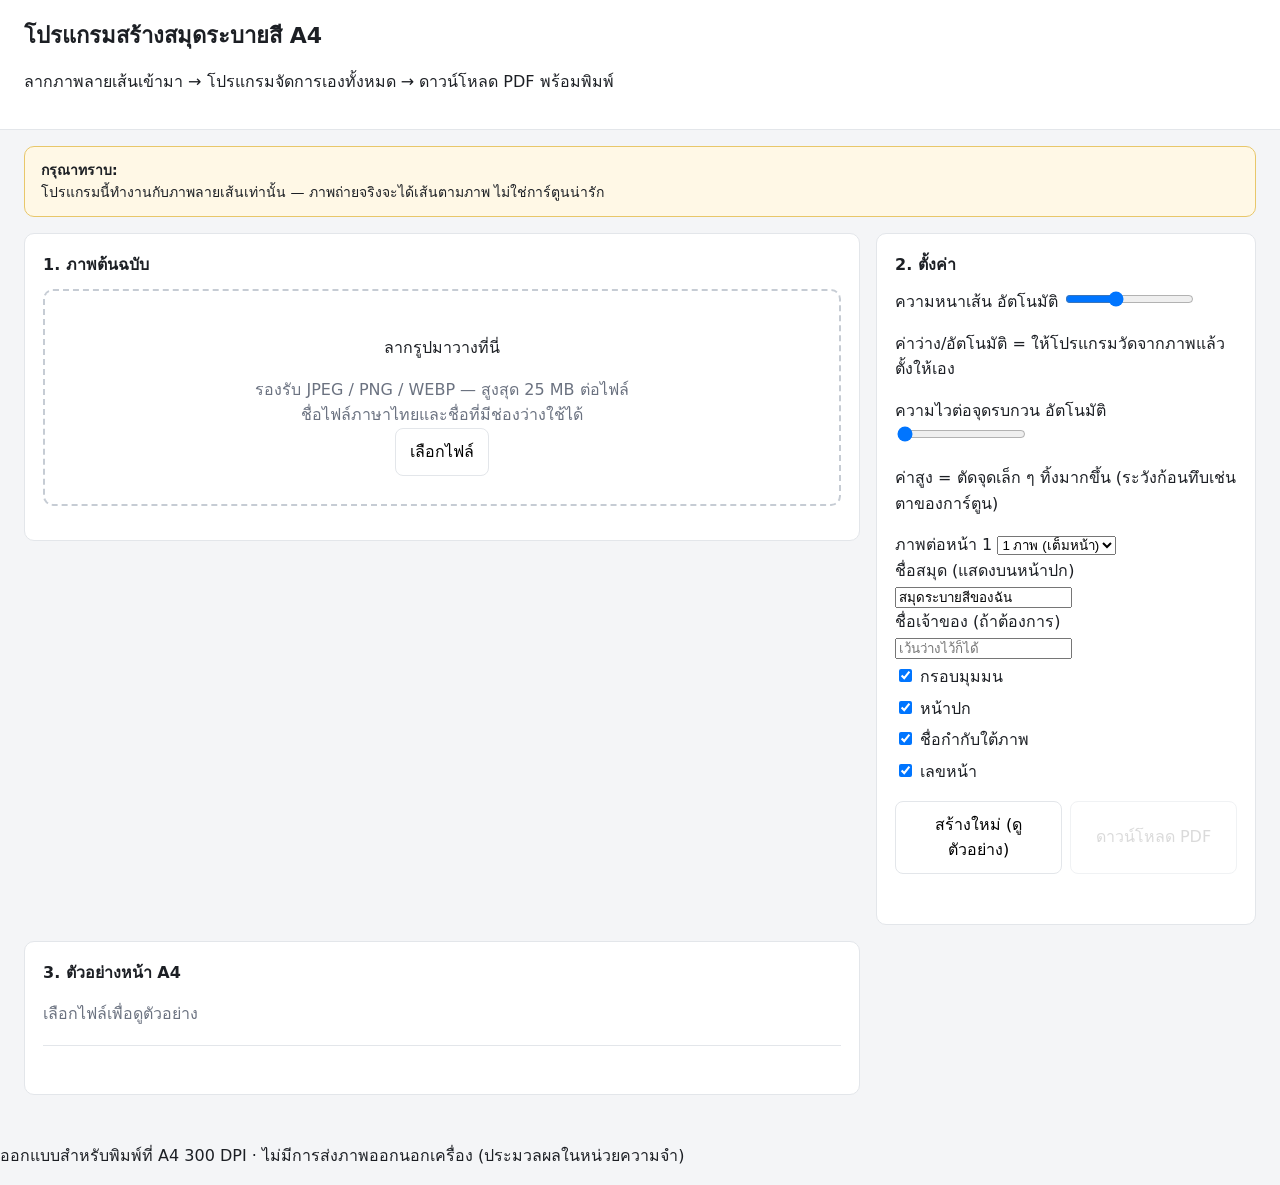
==== coloring-book/static/index.html @ 46a0eb30 "feat: implement coloring book generator application Initialize the coloring book generator project w" ====
<!DOCTYPE html>
<html lang="th">
<head>
<meta charset="utf-8">
<meta name="viewport" content="width=device-width, initial-scale=1">
<title>โปรแกรมสร้างสมุดระบายสี A4</title>
<link rel="stylesheet" href="/static/style.css">
</head>
<body>

<header class="topbar">
  <h1>โปรแกรมสร้างสมุดระบายสี A4</h1>
  <p class="subtitle">ลากภาพลายเส้นเข้ามา → โปรแกรมจัดการเองทั้งหมด → ดาวน์โหลด PDF พร้อมพิมพ์</p>
</header>

<!-- แถบเตือนขอบเขต: ต้องเห็นชัดตั้งแต่แรก ไม่ใช่หลังเห็นผลลัพธ์แล้วค่อยรู้สึกว่าทำงานผิด -->
<div id="scope-warning" class="notice notice-scope" role="alert">
  <strong>กรุณาทราบ:</strong>
  <span id="scope-text">โปรแกรมนี้ทำงานกับภาพลายเส้นเท่านั้น — ภาพถ่ายจริงจะได้เส้นตามภาพ ไม่ใช่การ์ตูนน่ารัก</span>
</div>

<div id="shaping-warning" class="notice notice-error" role="alert" hidden></div>

<main class="layout">

  <!-- ================= ซ้าย: ไฟล์และรายการภาพ ================= -->
  <section class="panel">
    <h2>1. ภาพต้นฉบับ</h2>

    <div id="dropzone" class="dropzone" tabindex="0" role="button"
         aria-label="ลากวางรูปภาพที่นี่ หรือกดเพื่อเลือกไฟล์">
      <p class="dz-title">ลากรูปมาวางที่นี่</p>
      <p class="dz-sub">รองรับ JPEG / PNG / WEBP — สูงสุด 25 MB ต่อไฟล์<br>
        ชื่อไฟล์ภาษาไทยและชื่อที่มีช่องว่างใช้ได้</p>
      <button type="button" id="pick-files" class="btn btn-secondary">เลือกไฟล์</button>
      <input type="file" id="file-input" accept="image/jpeg,image/png,image/webp" multiple hidden>
    </div>

    <p id="file-summary" class="muted" aria-live="polite"></p>

    <ul id="file-list" class="file-list"></ul>
  </section>

  <!-- ================= ขวา: ตั้งค่าและผลลัพธ์ ================= -->
  <section class="panel">
    <h2>2. ตั้งค่า</h2>

    <div class="control">
      <label for="target-line">
        ความหนาเส้น <span class="value" id="target-line-value">อัตโนมัติ</span>
      </label>
      <input type="range" id="target-line" min="1" max="5" step="0.1" value="2.5">
      <p class="hint">ค่าว่าง/อัตโนมัติ = ให้โปรแกรมวัดจากภาพแล้วตั้งให้เอง</p>
    </div>

    <div class="control">
      <label for="despeckle">
        ความไวต่อจุดรบกวน <span class="value" id="despeckle-value">อัตโนมัติ</span>
      </label>
      <input type="range" id="despeckle" min="0" max="1" step="0.05" value="0">
      <p class="hint">ค่าสูง = ตัดจุดเล็ก ๆ ทิ้งมากขึ้น (ระวังก้อนทึบเช่นตาของการ์ตูน)</p>
    </div>

    <div class="control">
      <label for="per-page">ภาพต่อหน้า <span class="value" id="per-page-value">1</span></label>
      <select id="per-page">
        <option value="1" selected>1 ภาพ (เต็มหน้า)</option>
        <option value="2">2 ภาพ (1×2)</option>
        <option value="4">4 ภาพ (2×2)</option>
        <option value="6">6 ภาพ (2×3)</option>
        <option value="9">9 ภาพ (3×3)</option>
        <option value="12">12 ภาพ (3×4)</option>
      </select>
    </div>

    <div class="control">
      <label for="book-title">ชื่อสมุด (แสดงบนหน้าปก)</label>
      <input type="text" id="book-title" value="สมุดระบายสีของฉัน" maxlength="80">
    </div>

    <div class="control">
      <label for="author">ชื่อเจ้าของ (ถ้าต้องการ)</label>
      <input type="text" id="author" value="" maxlength="60" placeholder="เว้นว่างไว้ก็ได้">
    </div>

    <div class="toggles">
      <label class="toggle">
        <input type="checkbox" id="opt-frame" checked> กรอบมุมมน
      </label>
      <label class="toggle">
        <input type="checkbox" id="opt-cover" checked> หน้าปก
      </label>
      <label class="toggle">
        <input type="checkbox" id="opt-captions" checked> ชื่อกำกับใต้ภาพ
      </label>
      <label class="toggle">
        <input type="checkbox" id="opt-page-numbers" checked> เลขหน้า
      </label>
    </div>

    <div class="actions">
      <button type="button" id="regen" class="btn btn-secondary">สร้างใหม่ (ดูตัวอย่าง)</button>
      <button type="button" id="download" class="btn btn-primary" disabled>ดาวน์โหลด PDF</button>
    </div>

    <p id="status" class="status" role="status" aria-live="polite"></p>
  </section>

  <!-- ================= ตัวอย่าง ================= -->
  <section class="panel panel-wide">
    <h2>3. ตัวอย่างหน้า A4</h2>
    <p class="muted" id="preview-note">เลือกไฟล์เพื่อดูตัวอย่าง</p>
    <div class="preview-wrap">
      <img id="preview" alt="ตัวอย่างหน้า A4 ที่จะพิมพ์" hidden>
    </div>
    <p class="muted" id="auto-info"></p>
  </section>

</main>

<footer>
  <p>ออกแบบสำหรับพิมพ์ที่ A4 300 DPI · ไม่มีการส่งภาพออกนอกเครื่อง (ประมวลผลในหน่วยความจำ)</p>
</footer>

<script src="/static/app.js"></script>
</body>
</html>
---- static/style.css ----
:root {
  --bg: #f4f5f7;
  --panel: #ffffff;
  --ink: #1c1f24;
  --muted: #6b7280;
  --line: #e3e6ea;
  --accent: #2f6f4e;
  --accent-ink: #ffffff;
  --warn-bg: #fff8e6;
  --warn-line: #e8c76a;
  --radius: 10px;
}

* { box-sizing: border-box; }

body {
  margin: 0;
  background: var(--bg);
  color: var(--ink);
  font-family: "Sarabun", "Noto Sans Thai", system-ui, -apple-system, "Segoe UI", sans-serif;
  line-height: 1.6;
}

.topbar {
  background: var(--panel);
  border-bottom: 1px solid var(--line);
  padding: 18px 24px;
}

.topbar h1 { margin: 0; font-size: 22px; }
.topbar .sub { margin: 2px 0 0; color: var(--muted); font-size: 14px; }

.notice {
  margin: 16px 24px 0;
  padding: 12px 16px;
  background: var(--warn-bg);
  border: 1px solid var(--warn-line);
  border-radius: var(--radius);
  font-size: 14px;
}

.notice strong { display: block; }

.layout {
  display: grid;
  grid-template-columns: 1fr 380px;
  gap: 16px;
  padding: 16px 24px 32px;
  align-items: start;
}

@media (max-width: 900px) {
  .layout { grid-template-columns: 1fr; }
}

.panel {
  background: var(--panel);
  border: 1px solid var(--line);
  border-radius: var(--radius);
  padding: 18px;
}

.panel h2 { margin: 0 0 12px; font-size: 16px; }

.dropzone {
  border: 2px dashed #c6ccd4;
  border-radius: var(--radius);
  padding: 28px 16px;
  text-align: center;
  cursor: pointer;
  transition: border-color .15s, background .15s;
}

.dropzone:hover, .dropzone:focus-visible { border-color: var(--accent); }
.dropzone.dragging { border-color: var(--accent); background: #eef6f1; }

.dz-main { margin: 0; font-size: 17px; font-weight: 600; }
.dz-sub { margin: 4px 0 0; color: var(--muted); }
.dz-hint { margin: 10px 0 0; font-size: 12px; color: var(--muted); }

.linklike {
  background: none;
  border: none;
  color: var(--accent);
  text-decoration: underline;
  cursor: pointer;
  font: inherit;
  padding: 0;
}

.list-head {
  display: flex;
  align-items: center;
  justify-content: space-between;
  margin: 20px 0 8px;
}

.list-head h2 { margin: 0; }

.pill {
  display: inline-block;
  min-width: 22px;
  padding: 1px 8px;
  border-radius: 999px;
  background: var(--accent);
  color: var(--accent-ink);
  font-size: 12px;
  text-align: center;
}

.items { list-style: none; margin: 0; padding: 0; }

.item {
  display: grid;
  grid-template-columns: 64px 1fr auto;
  gap: 12px;
  align-items: center;
  padding: 10px;
  border: 1px solid var(--line);
  border-radius: 8px;
  margin-bottom: 8px;
}

.item.selected { border-color: var(--accent); background: #f3f9f5; }

.thumb {
  width: 64px;
  height: 84px;
  object-fit: contain;
  background: #fff;
  border: 1px solid var(--line);
  border-radius: 4px;
}

.item-body { min-width: 0; }

.item-name {
  display: block;
  font-size: 12px;
  color: var(--muted);
  overflow: hidden;
  text-overflow: ellipsis;
  white-space: nowrap;
}

.item input[type="text"] {
  width: 100%;
  padding: 6px 8px;
  border: 1px solid var(--line);
  border-radius: 6px;
  font: inherit;
  font-size: 14px;
}

.tag {
  display: inline-block;
  margin-top: 4px;
  padding: 1px 8px;
  border-radius: 999px;
  font-size: 11px;
  background: #e7f2ec;
  color: #2f6f4e;
}

.tag.warn { background: var(--warn-bg); color: #8a6d1a; }

.empty { color: var(--muted); font-size: 14px; }

.field { display: block; margin-bottom: 14px; }
.field-label { display: block; font-size: 14px; margin-bottom: 4px; }
.muted { color: var(--muted); font-weight: 400; }

.field input[type="text"], .field select {
  width: 100%;
  padding: 8px 10px;
  border: 1px solid var(--line);
  border-radius: 6px;
  font: inherit;
}

.field input[type="range"] { width: 100%; }

output {
  float: right;
  font-variant-numeric: tabular-nums;
  color: var(--muted);
  font-size: 13px;
}

.scale {
  display: flex;
  justify-content: space-between;
  font-size: 11px;
  color: var(--muted);
}

.toggles { display: grid; gap: 6px; margin: 4px 0 16px; }
.check { display: flex; align-items: center; gap: 8px; font-size: 14px; }

.actions { display: flex; gap: 8px; }

button {
  flex: 1;
  padding: 10px 14px;
  border: 1px solid var(--line);
  border-radius: 8px;
  background: #fff;
  font: inherit;
  cursor: pointer;
}

button:disabled { opacity: .5; cursor: not-allowed; }

button.primary {
  background: var(--accent);
  border-color: var(--accent);
  color: var(--accent-ink);
  font-weight: 600;
}

button.ghost { flex: none; padding: 4px 10px; font-size: 13px; color: var(--muted); }

.status { min-height: 20px; margin: 12px 0 0; font-size: 14px; color: var(--muted); }
.status.error { color: #b3261e; }
.status.busy::after { content: "…"; }

.preview-wrap { margin-top: 18px; border-top: 1px solid var(--line); padding-top: 14px; }
.preview-wrap h3 { margin: 0 0 8px; font-size: 14px; }
#previewImg { width: 100%; border: 1px solid var(--line); border-radius: 6px; background: #fff; }

.foot {
  padding: 0 24px 28px;
  color: var(--muted);
  font-size: 12px;
}
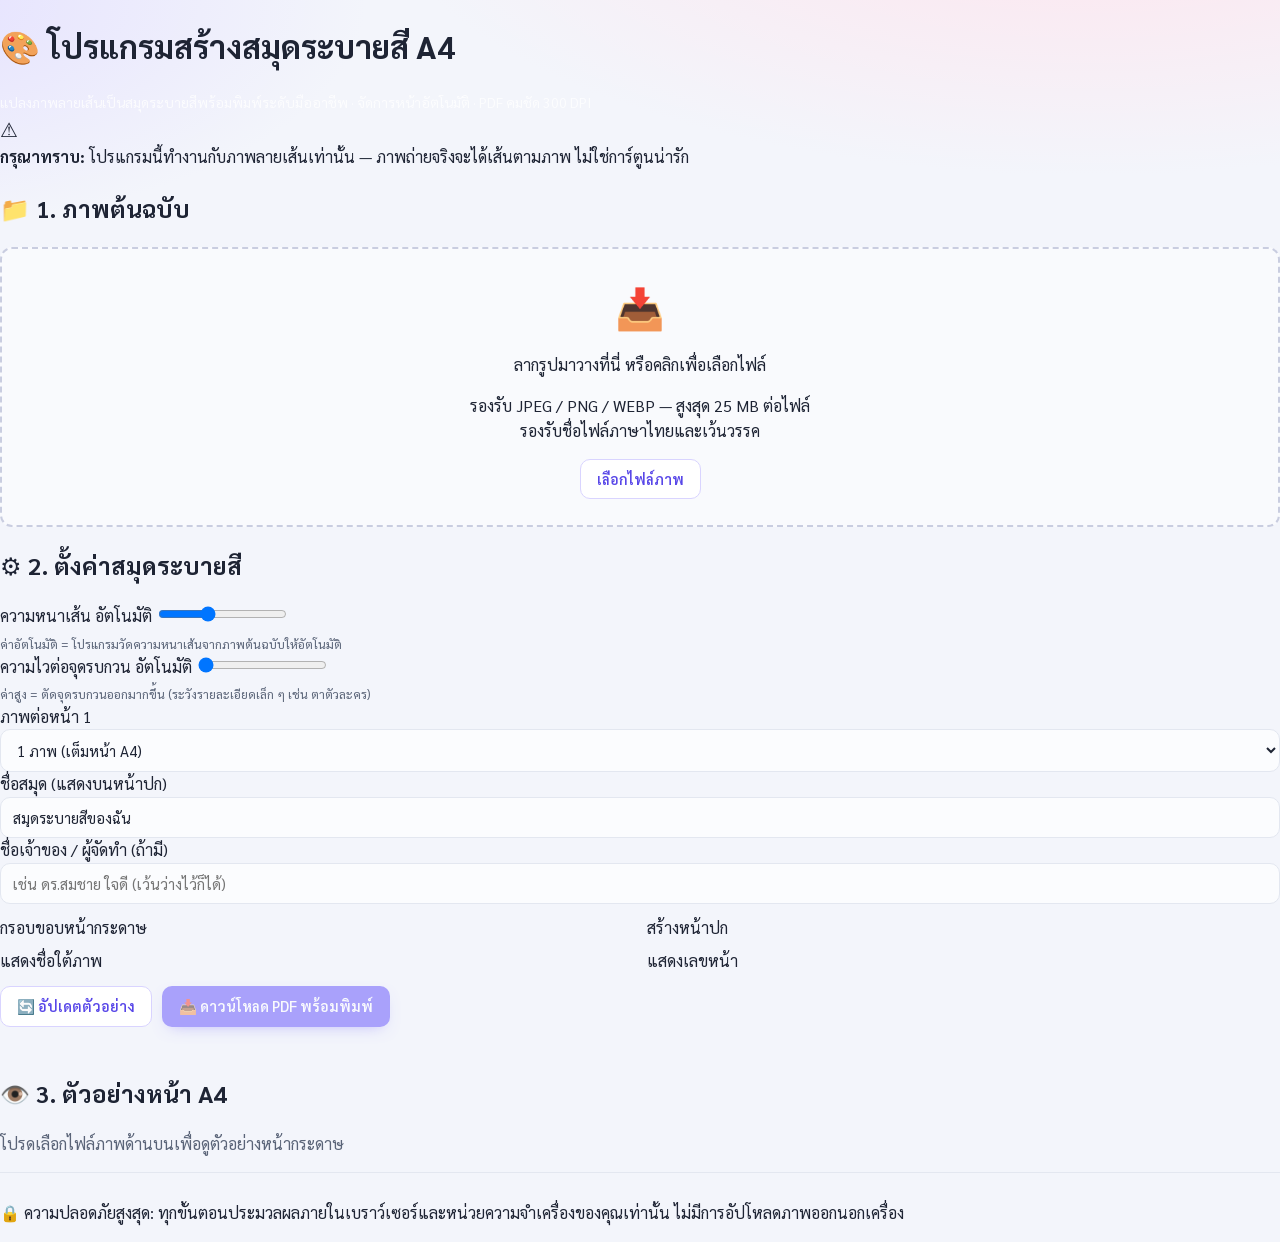
==== commit 8b91ecf5: "PUSH" ====
--- a/coloring-book/static/index.html
+++ b/coloring-book/static/index.html
@@ -3,20 +3,26 @@
 <head>
 <meta charset="utf-8">
 <meta name="viewport" content="width=device-width, initial-scale=1">
-<title>โปรแกรมสร้างสมุดระบายสี A4</title>
+<title>โปรแกรมสร้างสมุดระบายสี A4 Pro Max</title>
+<link rel="preconnect" href="https://fonts.googleapis.com">
+<link rel="preconnect" href="https://fonts.gstatic.com" crossorigin>
+<link href="https://fonts.googleapis.com/css2?family=Kanit:wght@300;400;500;600;700&family=Sarabun:wght@300;400;500;600;700&display=swap" rel="stylesheet">
 <link rel="stylesheet" href="/static/style.css">
 </head>
 <body>
 
 <header class="topbar">
-  <h1>โปรแกรมสร้างสมุดระบายสี A4</h1>
-  <p class="subtitle">ลากภาพลายเส้นเข้ามา → โปรแกรมจัดการเองทั้งหมด → ดาวน์โหลด PDF พร้อมพิมพ์</p>
+  <h1>🎨 โปรแกรมสร้างสมุดระบายสี A4</h1>
+  <p class="subtitle">แปลงภาพลายเส้นเป็นสมุดระบายสีพร้อมพิมพ์ระดับมืออาชีพ · จัดการหน้าอัตโนมัติ · PDF คมชัด 300 DPI</p>
 </header>
 
-<!-- แถบเตือนขอบเขต: ต้องเห็นชัดตั้งแต่แรก ไม่ใช่หลังเห็นผลลัพธ์แล้วค่อยรู้สึกว่าทำงานผิด -->
+<!-- แถบเตือนขอบเขต -->
 <div id="scope-warning" class="notice notice-scope" role="alert">
-  <strong>กรุณาทราบ:</strong>
-  <span id="scope-text">โปรแกรมนี้ทำงานกับภาพลายเส้นเท่านั้น — ภาพถ่ายจริงจะได้เส้นตามภาพ ไม่ใช่การ์ตูนน่ารัก</span>
+  <span style="font-size: 1.25rem;">⚠️</span>
+  <div>
+    <strong>กรุณาทราบ:</strong>
+    <span id="scope-text">โปรแกรมนี้ทำงานกับภาพลายเส้นเท่านั้น — ภาพถ่ายจริงจะได้เส้นตามภาพ ไม่ใช่การ์ตูนน่ารัก</span>
+  </div>
 </div>
 
 <div id="shaping-warning" class="notice notice-error" role="alert" hidden></div>
@@ -25,14 +31,14 @@
 
   <!-- ================= ซ้าย: ไฟล์และรายการภาพ ================= -->
   <section class="panel">
-    <h2>1. ภาพต้นฉบับ</h2>
+    <h2>📁 1. ภาพต้นฉบับ</h2>
 
     <div id="dropzone" class="dropzone" tabindex="0" role="button"
          aria-label="ลากวางรูปภาพที่นี่ หรือกดเพื่อเลือกไฟล์">
-      <p class="dz-title">ลากรูปมาวางที่นี่</p>
-      <p class="dz-sub">รองรับ JPEG / PNG / WEBP — สูงสุด 25 MB ต่อไฟล์<br>
-        ชื่อไฟล์ภาษาไทยและชื่อที่มีช่องว่างใช้ได้</p>
-      <button type="button" id="pick-files" class="btn btn-secondary">เลือกไฟล์</button>
+      <div style="font-size: 2.5rem; margin-bottom: 0.5rem;">📥</div>
+      <p class="dz-title">ลากรูปมาวางที่นี่ หรือคลิกเพื่อเลือกไฟล์</p>
+      <p class="dz-sub">รองรับ JPEG / PNG / WEBP — สูงสุด 25 MB ต่อไฟล์<br>รองรับชื่อไฟล์ภาษาไทยและเว้นวรรค</p>
+      <button type="button" id="pick-files" class="btn btn-secondary">เลือกไฟล์ภาพ</button>
       <input type="file" id="file-input" accept="image/jpeg,image/png,image/webp" multiple hidden>
     </div>
 
@@ -43,14 +49,14 @@
 
   <!-- ================= ขวา: ตั้งค่าและผลลัพธ์ ================= -->
   <section class="panel">
-    <h2>2. ตั้งค่า</h2>
+    <h2>⚙️ 2. ตั้งค่าสมุดระบายสี</h2>
 
     <div class="control">
       <label for="target-line">
         ความหนาเส้น <span class="value" id="target-line-value">อัตโนมัติ</span>
       </label>
       <input type="range" id="target-line" min="1" max="5" step="0.1" value="2.5">
-      <p class="hint">ค่าว่าง/อัตโนมัติ = ให้โปรแกรมวัดจากภาพแล้วตั้งให้เอง</p>
+      <p class="hint">ค่าอัตโนมัติ = โปรแกรมวัดความหนาเส้นจากภาพต้นฉบับให้อัตโนมัติ</p>
     </div>
 
     <div class="control">
@@ -58,18 +64,18 @@
         ความไวต่อจุดรบกวน <span class="value" id="despeckle-value">อัตโนมัติ</span>
       </label>
       <input type="range" id="despeckle" min="0" max="1" step="0.05" value="0">
-      <p class="hint">ค่าสูง = ตัดจุดเล็ก ๆ ทิ้งมากขึ้น (ระวังก้อนทึบเช่นตาของการ์ตูน)</p>
+      <p class="hint">ค่าสูง = ตัดจุดรบกวนออกมากขึ้น (ระวังรายละเอียดเล็ก ๆ เช่น ตาตัวละคร)</p>
     </div>
 
     <div class="control">
       <label for="per-page">ภาพต่อหน้า <span class="value" id="per-page-value">1</span></label>
       <select id="per-page">
-        <option value="1" selected>1 ภาพ (เต็มหน้า)</option>
-        <option value="2">2 ภาพ (1×2)</option>
-        <option value="4">4 ภาพ (2×2)</option>
-        <option value="6">6 ภาพ (2×3)</option>
-        <option value="9">9 ภาพ (3×3)</option>
-        <option value="12">12 ภาพ (3×4)</option>
+        <option value="1" selected>1 ภาพ (เต็มหน้า A4)</option>
+        <option value="2">2 ภาพ (จัดหน้า 1×2)</option>
+        <option value="4">4 ภาพ (จัดหน้า 2×2)</option>
+        <option value="6">6 ภาพ (จัดหน้า 2×3)</option>
+        <option value="9">9 ภาพ (จัดหน้า 3×3)</option>
+        <option value="12">12 ภาพ (จัดหน้า 3×4)</option>
       </select>
     </div>
 
@@ -79,28 +85,28 @@
     </div>
 
     <div class="control">
-      <label for="author">ชื่อเจ้าของ (ถ้าต้องการ)</label>
-      <input type="text" id="author" value="" maxlength="60" placeholder="เว้นว่างไว้ก็ได้">
+      <label for="author">ชื่อเจ้าของ / ผู้จัดทำ (ถ้ามี)</label>
+      <input type="text" id="author" value="" maxlength="60" placeholder="เช่น ดร.สมชาย ใจดี (เว้นว่างไว้ก็ได้)">
     </div>
 
     <div class="toggles">
       <label class="toggle">
-        <input type="checkbox" id="opt-frame" checked> กรอบมุมมน
+        <input type="checkbox" id="opt-frame" checked> กรอบขอบหน้ากระดาษ
       </label>
       <label class="toggle">
-        <input type="checkbox" id="opt-cover" checked> หน้าปก
+        <input type="checkbox" id="opt-cover" checked> สร้างหน้าปก
       </label>
       <label class="toggle">
-        <input type="checkbox" id="opt-captions" checked> ชื่อกำกับใต้ภาพ
+        <input type="checkbox" id="opt-captions" checked> แสดงชื่อใต้ภาพ
       </label>
       <label class="toggle">
-        <input type="checkbox" id="opt-page-numbers" checked> เลขหน้า
+        <input type="checkbox" id="opt-page-numbers" checked> แสดงเลขหน้า
       </label>
     </div>
 
     <div class="actions">
-      <button type="button" id="regen" class="btn btn-secondary">สร้างใหม่ (ดูตัวอย่าง)</button>
-      <button type="button" id="download" class="btn btn-primary" disabled>ดาวน์โหลด PDF</button>
+      <button type="button" id="regen" class="btn btn-secondary">🔄 อัปเดตตัวอย่าง</button>
+      <button type="button" id="download" class="btn btn-primary" disabled>📥 ดาวน์โหลด PDF พร้อมพิมพ์</button>
     </div>
 
     <p id="status" class="status" role="status" aria-live="polite"></p>
@@ -108,18 +114,18 @@
 
   <!-- ================= ตัวอย่าง ================= -->
   <section class="panel panel-wide">
-    <h2>3. ตัวอย่างหน้า A4</h2>
-    <p class="muted" id="preview-note">เลือกไฟล์เพื่อดูตัวอย่าง</p>
+    <h2>👁️ 3. ตัวอย่างหน้า A4</h2>
+    <p class="muted" id="preview-note">โปรดเลือกไฟล์ภาพด้านบนเพื่อดูตัวอย่างหน้ากระดาษ</p>
     <div class="preview-wrap">
       <img id="preview" alt="ตัวอย่างหน้า A4 ที่จะพิมพ์" hidden>
     </div>
-    <p class="muted" id="auto-info"></p>
+    <p class="muted" id="auto-info" style="font-weight: 500; color: var(--primary); text-align: center; margin-top: 1rem;"></p>
   </section>
 
 </main>
 
 <footer>
-  <p>ออกแบบสำหรับพิมพ์ที่ A4 300 DPI · ไม่มีการส่งภาพออกนอกเครื่อง (ประมวลผลในหน่วยความจำ)</p>
+  <p>🔒 ความปลอดภัยสูงสุด: ทุกขั้นตอนประมวลผลภายในเบราว์เซอร์และหน่วยความจำเครื่องของคุณเท่านั้น ไม่มีการอัปโหลดภาพออกนอกเครื่อง</p>
 </footer>
 
 <script src="/static/app.js"></script>
--- a/static/style.css
+++ b/static/style.css
@@ -1,235 +1,537 @@
+/* สตูดิโอสมุดระบายสี A4 — ธีม v3 */
 :root {
-  --bg: #f4f5f7;
-  --panel: #ffffff;
-  --ink: #1c1f24;
-  --muted: #6b7280;
-  --line: #e3e6ea;
-  --accent: #2f6f4e;
-  --accent-ink: #ffffff;
-  --warn-bg: #fff8e6;
-  --warn-line: #e8c76a;
-  --radius: 10px;
+  --bg: #f3f5fb;
+  --card: #ffffff;
+  --ink: #1e2434;
+  --ink-soft: #5a6478;
+  --line: #e3e7f0;
+  --brand: #6d5efc;
+  --brand-dark: #5847e8;
+  --brand-soft: #efecff;
+  --accent: #ff7d9c;
+  --ok: #10b981;
+  --ok-soft: #d1fae5;
+  --warn: #b45309;
+  --err: #dc2626;
+  --radius: 14px;
+  --shadow: 0 1px 2px rgba(30, 36, 52, 0.05), 0 8px 24px -12px rgba(30, 36, 52, 0.18);
+  font-size: 16px;
 }
 
 * { box-sizing: border-box; }
-
+html, body { margin: 0; padding: 0; }
 body {
-  margin: 0;
-  background: var(--bg);
+  font-family: "Sarabun", "Segoe UI", system-ui, sans-serif;
+  background:
+    radial-gradient(1200px 500px at 85% -10%, #ffe3ec 0%, transparent 60%),
+    radial-gradient(900px 420px at -10% 0%, #e4e0ff 0%, transparent 55%),
+    var(--bg);
   color: var(--ink);
-  font-family: "Sarabun", "Noto Sans Thai", system-ui, -apple-system, "Segoe UI", sans-serif;
-  line-height: 1.6;
-}
-
-.topbar {
-  background: var(--panel);
-  border-bottom: 1px solid var(--line);
-  padding: 18px 24px;
-}
-
-.topbar h1 { margin: 0; font-size: 22px; }
-.topbar .sub { margin: 2px 0 0; color: var(--muted); font-size: 14px; }
-
-.notice {
-  margin: 16px 24px 0;
-  padding: 12px 16px;
-  background: var(--warn-bg);
-  border: 1px solid var(--warn-line);
-  border-radius: var(--radius);
-  font-size: 14px;
-}
-
-.notice strong { display: block; }
-
-.layout {
-  display: grid;
-  grid-template-columns: 1fr 380px;
-  gap: 16px;
-  padding: 16px 24px 32px;
-  align-items: start;
-}
-
-@media (max-width: 900px) {
-  .layout { grid-template-columns: 1fr; }
-}
-
-.panel {
-  background: var(--panel);
-  border: 1px solid var(--line);
-  border-radius: var(--radius);
-  padding: 18px;
-}
-
-.panel h2 { margin: 0 0 12px; font-size: 16px; }
-
-.dropzone {
-  border: 2px dashed #c6ccd4;
-  border-radius: var(--radius);
-  padding: 28px 16px;
-  text-align: center;
-  cursor: pointer;
-  transition: border-color .15s, background .15s;
-}
-
-.dropzone:hover, .dropzone:focus-visible { border-color: var(--accent); }
-.dropzone.dragging { border-color: var(--accent); background: #eef6f1; }
-
-.dz-main { margin: 0; font-size: 17px; font-weight: 600; }
-.dz-sub { margin: 4px 0 0; color: var(--muted); }
-.dz-hint { margin: 10px 0 0; font-size: 12px; color: var(--muted); }
-
-.linklike {
-  background: none;
-  border: none;
-  color: var(--accent);
-  text-decoration: underline;
-  cursor: pointer;
-  font: inherit;
-  padding: 0;
-}
-
-.list-head {
+  line-height: 1.55;
+  min-height: 100vh;
+}
+.app { max-width: 1280px; margin: 0 auto; padding: 20px clamp(12px, 3vw, 28px) 48px; }
+
+/* ---------- ส่วนหัว ---------- */
+.header {
+  background: linear-gradient(120deg, var(--brand) 0%, #8d6bff 55%, var(--accent) 130%);
+  border-radius: 20px;
+  padding: 2px;
+  margin-bottom: 18px;
+  box-shadow: var(--shadow);
+}
+.header-inner {
+  background: linear-gradient(120deg, #2b2350 0%, #3b2d63 60%, #4a2b52 100%);
+  border-radius: 18px;
+  padding: 20px 24px;
   display: flex;
   align-items: center;
   justify-content: space-between;
-  margin: 20px 0 8px;
-}
-
-.list-head h2 { margin: 0; }
-
-.pill {
-  display: inline-block;
-  min-width: 22px;
-  padding: 1px 8px;
+  gap: 16px;
+  flex-wrap: wrap;
+}
+.brand { display: flex; align-items: center; gap: 14px; color: #fff; }
+.logo {
+  font-size: 34px;
+  background: rgba(255, 255, 255, 0.14);
+  border-radius: 14px;
+  width: 58px; height: 58px;
+  display: grid; place-items: center;
+}
+.brand h1 { margin: 0; font-size: 24px; letter-spacing: 0.2px; }
+.subtitle { margin: 2px 0 0; font-size: 14px; color: rgba(255, 255, 255, 0.75); }
+.header-badge .badge {
+  background: rgba(255, 255, 255, 0.16);
+  border: 1px solid rgba(255, 255, 255, 0.28);
+  color: #fff;
   border-radius: 999px;
-  background: var(--accent);
-  color: var(--accent-ink);
+  padding: 6px 14px;
+  font-weight: 600;
+  font-size: 13px;
+}
+
+/* ---------- การแจ้งเตือน ---------- */
+.alert {
+  display: flex; gap: 10px; align-items: flex-start;
+  border-radius: 12px;
+  padding: 12px 16px;
+  margin-bottom: 14px;
+  font-size: 14.5px;
+}
+.alert-icon { font-size: 18px; line-height: 1.4; }
+.alert-error { background: #fdecec; border: 1px solid #f5b5b5; color: #8f1f1f; }
+.alert-info { background: #e8f0fe; border: 1px solid #c3d7f8; color: #274b8f; }
+.alert div { display: flex; flex-wrap: wrap; gap: 6px; align-items: baseline; }
+.alert div span:not(.alert-icon) { flex-basis: 100%; }
+
+/* ---------- โครงหลัก ---------- */
+.main .grid {
+  display: grid;
+  grid-template-columns: minmax(0, 1.55fr) minmax(320px, 1fr);
+  gap: 18px;
+  align-items: start;
+}
+.column { display: flex; flex-direction: column; gap: 18px; min-width: 0; }
+@media (max-width: 980px) {
+  .main .grid { grid-template-columns: 1fr; }
+}
+
+/* ---------- การ์ด ---------- */
+.card {
+  background: var(--card);
+  border: 1px solid var(--line);
+  border-radius: var(--radius);
+  box-shadow: var(--shadow);
+  padding: 18px;
+}
+.card-header {
+  display: flex; align-items: baseline; justify-content: space-between;
+  gap: 10px; margin-bottom: 12px;
+}
+.card-header h2 { margin: 0; font-size: 17px; }
+.card-hint { color: var(--ink-soft); font-size: 13px; }
+
+/* ---------- แท็บแหล่งภาพ ---------- */
+.tabs {
+  display: grid;
+  grid-template-columns: repeat(3, 1fr);
+  gap: 8px;
+  background: #f0f2f8;
+  border: 1px solid var(--line);
+  border-radius: 12px;
+  padding: 5px;
+  margin-bottom: 16px;
+}
+.tab {
+  appearance: none;
+  border: 1px solid transparent;
+  background: transparent;
+  border-radius: 9px;
+  padding: 9px 8px;
+  display: flex; align-items: center; justify-content: center; gap: 9px;
+  font-family: inherit;
+  font-size: 15px;
+  font-weight: 600;
+  color: var(--ink-soft);
+  cursor: pointer;
+  transition: all 0.15s ease;
+}
+.tab:hover { color: var(--ink); background: rgba(255, 255, 255, 0.7); }
+.tab.active {
+  background: #fff;
+  color: var(--brand-dark);
+  border-color: #d9d4ff;
+  box-shadow: 0 2px 8px -4px rgba(109, 94, 252, 0.5);
+}
+.tab-icon { font-size: 19px; }
+.tab-text { display: flex; flex-direction: column; align-items: flex-start; line-height: 1.2; }
+.tab-sub { font-size: 11.5px; font-weight: 500; color: var(--ink-soft); }
+@media (max-width: 560px) {
+  .tabs { grid-template-columns: 1fr; }
+  .tab { justify-content: flex-start; }
+}
+
+/* ---------- ฟอร์มทั่วไป ---------- */
+.field { display: block; margin-bottom: 12px; }
+.field-label {
+  display: flex; justify-content: space-between; align-items: baseline;
+  font-size: 13.5px; font-weight: 600; color: var(--ink);
+  margin-bottom: 6px;
+}
+.muted { color: var(--ink-soft); font-weight: 400; }
+.field-hint {
+  display: block;
+  margin-top: 5px;
   font-size: 12px;
-  text-align: center;
-}
-
-.items { list-style: none; margin: 0; padding: 0; }
-
-.item {
+  color: var(--ink-soft);
+  line-height: 1.5;
+}
+input[type="text"], input[type="url"], textarea, select {
+  width: 100%;
+  font-family: inherit;
+  font-size: 15px;
+  color: var(--ink);
+  background: #fbfcfe;
+  border: 1px solid var(--line);
+  border-radius: 10px;
+  padding: 10px 12px;
+  outline: none;
+  transition: border-color 0.15s, box-shadow 0.15s;
+}
+textarea { resize: vertical; min-height: 64px; }
+input:focus, textarea:focus, select:focus {
+  border-color: var(--brand);
+  box-shadow: 0 0 0 3px rgba(109, 94, 252, 0.14);
+  background: #fff;
+}
+.input-group { display: flex; gap: 8px; }
+.input-group input { flex: 1; }
+.hint { color: var(--ink-soft); font-size: 12.5px; margin: 6px 0 0; }
+
+/* ---------- ชิปสไตล์ ---------- */
+.chips { display: flex; flex-wrap: wrap; gap: 8px; }
+.chip {
+  appearance: none;
+  font-family: inherit;
+  font-size: 13.5px;
+  font-weight: 500;
+  color: var(--ink-soft);
+  background: #f4f5fa;
+  border: 1px solid var(--line);
+  border-radius: 999px;
+  padding: 7px 14px;
+  cursor: pointer;
+  transition: all 0.12s ease;
+}
+.chip:hover { border-color: #c9c3ff; color: var(--brand-dark); }
+.chip.on {
+  background: var(--brand-soft);
+  border-color: var(--brand);
+  color: var(--brand-dark);
+  font-weight: 600;
+}
+
+/* ---------- แถวปุ่มในแท็บสร้างภาพ ---------- */
+.gen-row {
+  display: flex; align-items: flex-end; gap: 12px; flex-wrap: wrap;
+}
+.gen-row .field { margin-bottom: 0; flex: 0 0 150px; }
+.gen-row .btn { flex: 1; min-width: 160px; }
+.gen-form { margin-bottom: 14px; }
+
+/* ---------- กริดผลลัพธ์ (AI + เว็บ) ---------- */
+.gen-results, .web-results { margin-top: 14px; }
+.gen-grid, .web-grid {
   display: grid;
-  grid-template-columns: 64px 1fr auto;
-  gap: 12px;
-  align-items: center;
-  padding: 10px;
-  border: 1px solid var(--line);
-  border-radius: 8px;
-  margin-bottom: 8px;
-}
-
-.item.selected { border-color: var(--accent); background: #f3f9f5; }
-
-.thumb {
-  width: 64px;
-  height: 84px;
-  object-fit: contain;
+  grid-template-columns: repeat(auto-fill, minmax(150px, 1fr));
+  gap: 10px;
+  margin: 10px 0;
+}
+.gen-image, .web-image {
+  position: relative;
+  border: 2px solid var(--line);
+  border-radius: 10px;
+  overflow: hidden;
+  cursor: pointer;
+  background: #f7f8fc;
+  transition: border-color 0.12s, transform 0.12s;
+}
+.gen-image:hover, .web-image:hover { transform: translateY(-2px); }
+.gen-image img, .web-image img {
+  display: block; width: 100%; height: 130px; object-fit: contain;
   background: #fff;
-  border: 1px solid var(--line);
-  border-radius: 4px;
-}
-
-.item-body { min-width: 0; }
-
-.item-name {
+}
+.gen-image.on, .web-image.on { border-color: var(--brand); }
+.tick {
+  position: absolute; top: 6px; right: 6px;
+  width: 22px; height: 22px;
+  border-radius: 50%;
+  display: grid; place-items: center;
+  font-size: 13px; font-weight: 700;
+  color: #fff;
+  background: rgba(148, 148, 160, 0.55);
+  opacity: 0; transition: opacity 0.12s;
+}
+.gen-image.on .tick, .web-image.on .tick {
+  opacity: 1;
+  background: var(--brand);
+}
+.wname {
   display: block;
   font-size: 12px;
-  color: var(--muted);
+  color: var(--ink-soft);
+  padding: 6px 8px;
+  white-space: nowrap; overflow: hidden; text-overflow: ellipsis;
+}
+.noimg {
+  height: 130px;
+  display: grid; place-items: center;
+  font-size: 12.5px; color: var(--ink-soft);
+  background: repeating-linear-gradient(45deg, #f2f3f8 0 10px, #eef0f6 10px 20px);
+}
+
+/* ---------- โซนอัปโหลด ---------- */
+.dropzone {
+  border: 2px dashed #c9cde0;
+  border-radius: 12px;
+  background: #f9fafd;
+  padding: 26px 16px;
+  text-align: center;
+  cursor: pointer;
+  transition: border-color 0.15s, background 0.15s;
+  outline: none;
+}
+.dropzone:hover, .dropzone:focus, .dropzone.dragging {
+  border-color: var(--brand);
+  background: var(--brand-soft);
+}
+.dropzone-icon { font-size: 32px; margin-bottom: 4px; }
+.dropzone-main { margin: 0; font-size: 16px; font-weight: 600; }
+.dropzone-sub { margin: 4px 0 0; color: var(--ink-soft); font-size: 14px; }
+.dropzone-paste { margin: 8px 0 0; color: var(--ink-soft); font-size: 13px; }
+.dropzone-hint { margin: 10px 0 0; color: var(--ink-soft); font-size: 12px; }
+kbd {
+  background: #fff; border: 1px solid #cfd4e2; border-bottom-width: 2px;
+  border-radius: 5px; padding: 1px 5px; font-size: 11.5px; font-family: inherit;
+}
+.linklike {
+  appearance: none; background: none; border: none; padding: 0;
+  color: var(--brand-dark); font-weight: 600; cursor: pointer;
+  font-size: inherit; text-decoration: underline;
+}
+
+/* ---------- รายการภาพในสมุด ---------- */
+.list-header {
+  display: flex; align-items: center; justify-content: space-between;
+  gap: 10px; margin: 10px 0;
+}
+.list-title { display: flex; align-items: center; gap: 8px; }
+.list-title h2, .list-title h3 { margin: 0; font-size: 16px; }
+.pill {
+  background: var(--brand-soft); color: var(--brand-dark);
+  border-radius: 999px; font-size: 12.5px; font-weight: 700;
+  padding: 2px 10px;
+}
+.image-gallery { min-height: 60px; }
+.empty-state { text-align: center; color: var(--ink-soft); padding: 22px 10px; }
+.empty-icon { font-size: 30px; display: block; margin-bottom: 6px; }
+.empty-state p { margin: 2px 0; }
+.empty-hint { font-size: 13px; }
+.image-list { list-style: none; margin: 0; padding: 0; display: flex; flex-direction: column; gap: 8px; }
+.item {
+  display: flex; align-items: center; gap: 12px;
+  border: 1px solid var(--line);
+  border-radius: 10px;
+  padding: 8px 10px;
+  cursor: pointer;
+  background: #fff;
+  transition: border-color 0.12s, box-shadow 0.12s;
+}
+.item:hover { border-color: #c9cde0; }
+.item.selected {
+  border-color: var(--brand);
+  box-shadow: 0 0 0 3px rgba(109, 94, 252, 0.12);
+}
+.thumb {
+  width: 52px; height: 52px; object-fit: contain;
+  border-radius: 8px; border: 1px solid var(--line); background: #fff;
+  flex-shrink: 0;
+}
+.item-body { flex: 1; min-width: 0; display: flex; flex-direction: column; gap: 4px; }
+.item-name {
+  font-size: 13px; color: var(--ink-soft);
+  white-space: nowrap; overflow: hidden; text-overflow: ellipsis;
+}
+.item-body input {
+  font-size: 14px; padding: 6px 10px; border-radius: 8px;
+}
+.tag {
+  align-self: flex-start;
+  font-size: 11.5px; font-weight: 600;
+  background: var(--ok-soft); color: #065f46;
+  border-radius: 999px; padding: 1px 9px;
+}
+.tag.warn { background: #fef3c7; color: var(--warn); }
+
+/* ---------- ปุ่ม ---------- */
+.btn {
+  appearance: none;
+  font-family: inherit;
+  font-size: 14.5px;
+  font-weight: 600;
+  border-radius: 10px;
+  border: 1px solid transparent;
+  padding: 10px 16px;
+  cursor: pointer;
+  transition: all 0.14s ease;
+  white-space: nowrap;
+}
+.btn:disabled { opacity: 0.55; cursor: not-allowed; }
+.btn-lg { padding: 12px 20px; font-size: 15.5px; }
+.btn-primary { background: var(--brand); color: #fff; box-shadow: 0 6px 16px -8px rgba(109, 94, 252, 0.8); }
+.btn-primary:hover:not(:disabled) { background: var(--brand-dark); }
+.btn-secondary { background: #fff; color: var(--brand-dark); border-color: #d9d4ff; }
+.btn-secondary:hover:not(:disabled) { background: var(--brand-soft); }
+.btn-success { background: var(--ok); color: #fff; box-shadow: 0 6px 16px -8px rgba(16, 185, 129, 0.8); }
+.btn-success:hover:not(:disabled) { background: #0d9e6e; }
+.btn-ghost { background: transparent; color: var(--ink-soft); border-color: var(--line); }
+.btn-ghost:hover:not(:disabled) { color: var(--err); border-color: #f3b6b6; background: #fef7f7; }
+
+/* ---------- สวิตช์ ---------- */
+.toggles { display: grid; grid-template-columns: 1fr 1fr; gap: 8px 14px; margin: 12px 0; }
+.toggle { display: flex; align-items: center; gap: 9px; cursor: pointer; user-select: none; }
+.toggle input { position: absolute; opacity: 0; pointer-events: none; }
+.toggle-slider {
+  width: 38px; height: 22px; flex-shrink: 0;
+  background: #d4d8e4; border-radius: 999px;
+  position: relative; transition: background 0.15s;
+}
+.toggle-slider::after {
+  content: "";
+  position: absolute; top: 3px; left: 3px;
+  width: 16px; height: 16px; background: #fff;
+  border-radius: 50%;
+  transition: left 0.15s;
+  box-shadow: 0 1px 3px rgba(0, 0, 0, 0.25);
+}
+.toggle input:checked + .toggle-slider { background: var(--brand); }
+.toggle input:checked + .toggle-slider::after { left: 19px; }
+.toggle-label { font-size: 14px; }
+.ai-box {
+  border: 1px dashed #d9d4ff;
+  background: #faf9ff;
+  border-radius: 10px;
+  padding: 10px 12px;
+  margin: 8px 0;
+}
+
+/* ---------- กลุ่มตัวเลือกคุณภาพเส้น ---------- */
+.slider-group { display: flex; flex-direction: column; gap: 4px; margin: 10px 0; }
+
+/* ---------- สถานะและการกระทำ ---------- */
+.status { min-height: 20px; font-size: 13.5px; color: var(--ink-soft); margin: 8px 0 0; }
+.status.error { color: var(--err); font-weight: 600; }
+.status.warn { color: var(--warn); }
+.actions { display: flex; gap: 10px; flex-wrap: wrap; margin-top: 12px; }
+.actions .btn-lg { flex: 1; }
+.download-ready {
+  display: flex;
+  align-items: center;
+  justify-content: space-between;
+  gap: 12px;
+  margin-top: 12px;
+  padding: 12px;
+  border: 1px solid #a7f3d0;
+  border-radius: 10px;
+  background: #ecfdf5;
+}
+.download-ready[hidden] { display: none; }
+.download-copy {
+  display: flex;
+  flex-direction: column;
+  gap: 2px;
+  min-width: 0;
+}
+.download-copy strong {
   overflow: hidden;
   text-overflow: ellipsis;
   white-space: nowrap;
-}
-
-.item input[type="text"] {
+  font-size: 14px;
+}
+.download-copy span { color: var(--ink-soft); font-size: 12.5px; }
+.download-actions { display: flex; gap: 8px; flex-wrap: wrap; justify-content: flex-end; }
+.download-actions .btn { text-decoration: none; }
+
+/* ---------- ตัวอย่างหน้า A4 ---------- */
+.preview-wrap { margin-top: 14px; border-top: 1px solid var(--line); padding-top: 12px; }
+.preview-wrap h3 { margin: 0 0 8px; font-size: 15px; }
+.preview-wrap img {
   width: 100%;
-  padding: 6px 8px;
-  border: 1px solid var(--line);
-  border-radius: 6px;
-  font: inherit;
-  font-size: 14px;
-}
-
-.tag {
-  display: inline-block;
-  margin-top: 4px;
-  padding: 1px 8px;
-  border-radius: 999px;
-  font-size: 11px;
-  background: #e7f2ec;
-  color: #2f6f4e;
-}
-
-.tag.warn { background: var(--warn-bg); color: #8a6d1a; }
-
-.empty { color: var(--muted); font-size: 14px; }
-
-.field { display: block; margin-bottom: 14px; }
-.field-label { display: block; font-size: 14px; margin-bottom: 4px; }
-.muted { color: var(--muted); font-weight: 400; }
-
-.field input[type="text"], .field select {
-  width: 100%;
-  padding: 8px 10px;
-  border: 1px solid var(--line);
-  border-radius: 6px;
-  font: inherit;
-}
-
-.field input[type="range"] { width: 100%; }
-
-output {
-  float: right;
-  font-variant-numeric: tabular-nums;
-  color: var(--muted);
-  font-size: 13px;
-}
-
-.scale {
-  display: flex;
-  justify-content: space-between;
-  font-size: 11px;
-  color: var(--muted);
-}
-
-.toggles { display: grid; gap: 6px; margin: 4px 0 16px; }
-.check { display: flex; align-items: center; gap: 8px; font-size: 14px; }
-
-.actions { display: flex; gap: 8px; }
-
-button {
-  flex: 1;
-  padding: 10px 14px;
   border: 1px solid var(--line);
   border-radius: 8px;
   background: #fff;
-  font: inherit;
-  cursor: pointer;
-}
-
-button:disabled { opacity: .5; cursor: not-allowed; }
-
-button.primary {
-  background: var(--accent);
-  border-color: var(--accent);
-  color: var(--accent-ink);
-  font-weight: 600;
-}
-
-button.ghost { flex: none; padding: 4px 10px; font-size: 13px; color: var(--muted); }
-
-.status { min-height: 20px; margin: 12px 0 0; font-size: 14px; color: var(--muted); }
-.status.error { color: #b3261e; }
-.status.busy::after { content: "…"; }
-
-.preview-wrap { margin-top: 18px; border-top: 1px solid var(--line); padding-top: 14px; }
-.preview-wrap h3 { margin: 0 0 8px; font-size: 14px; }
-#previewImg { width: 100%; border: 1px solid var(--line); border-radius: 6px; background: #fff; }
-
-.foot {
-  padding: 0 24px 28px;
-  color: var(--muted);
-  font-size: 12px;
-}
+}
+
+/* ---------- ท้ายหน้า ---------- */
+.footer { color: var(--ink-soft); font-size: 12.5px; text-align: center; }
+.footer p { margin: 4px 0; }
+
+@media (max-width: 560px) {
+  .brand h1 { font-size: 19px; }
+  .toggles { grid-template-columns: 1fr; }
+  .header-inner { padding: 14px 16px; }
+  .download-ready { align-items: stretch; flex-direction: column; }
+  .download-actions .btn { flex: 1; text-align: center; }
+}
+
+/* ขั้นรวมเล่ม: ปุ่มสามขั้นและพรีวิวทุกหน้า */
+.actions-steps .btn { flex: 1 1 140px; }
+.actions-steps .btn-lg { flex: 2 1 180px; }
+.pages-grid {
+  display: grid;
+  grid-template-columns: repeat(auto-fill, minmax(150px, 1fr));
+  gap: 14px;
+  margin-top: 12px;
+}
+.page-thumb { margin: 0; text-align: center; }
+.page-thumb img {
+  display: block;
+  width: 100%;
+  aspect-ratio: 210 / 297;
+  object-fit: contain;
+  background: #fff;
+  border: 1px solid #d9d9e3;
+  border-radius: 6px;
+  box-shadow: 0 2px 8px rgba(0, 0, 0, 0.08);
+  cursor: zoom-in;
+}
+.page-thumb figcaption { margin-top: 4px; font-size: 12.5px; color: var(--ink-soft); }
+
+/* แอนิเมชันระหว่างรอ: ดินสอวาดเส้นสีเปลี่ยนไปเรื่อย ๆ + แถบความคืบหน้า */
+.busy-anim { display: flex; flex-direction: column; align-items: center; gap: 8px; margin: 10px 0 2px; }
+.busy-anim[hidden] { display: none; }
+.busy-svg { width: min(280px, 100%); height: auto; overflow: visible; }
+.busy-line {
+  fill: none;
+  stroke: var(--brand);
+  stroke-width: 5;
+  stroke-linecap: round;
+  stroke-dasharray: 100;
+  stroke-dashoffset: 100;
+  animation: busy-draw 2.6s linear infinite, busy-color 7.8s linear infinite;
+}
+@keyframes busy-draw {
+  0% { stroke-dashoffset: 100; opacity: 1; }
+  72% { stroke-dashoffset: 0; opacity: 1; }
+  92% { stroke-dashoffset: 0; opacity: 1; }
+  100% { stroke-dashoffset: 0; opacity: 0; }
+}
+@keyframes busy-color {
+  0%, 100% { stroke: var(--brand); }
+  25% { stroke: var(--accent); }
+  50% { stroke: #f59e0b; }
+  75% { stroke: var(--ok); }
+}
+.busy-bar { width: min(280px, 100%); height: 6px; border-radius: 3px; background: var(--line); overflow: hidden; }
+.busy-bar span { display: block; height: 100%; width: 0; border-radius: 3px; background: var(--brand); transition: width 0.3s ease; }
+.busy-bar.indeterminate span { width: 38%; animation: busy-slide 1.3s ease-in-out infinite; }
+@keyframes busy-slide {
+  0% { transform: translateX(-110%); }
+  100% { transform: translateX(290%); }
+}
+@media (prefers-reduced-motion: reduce) {
+  .busy-line { animation: none; stroke-dashoffset: 0; }
+  .busy-pencil { display: none; }
+  .busy-bar.indeterminate span { animation: none; width: 100%; opacity: 0.45; }
+}
+
+/* แท็บหนังสือกิจกรรม */
+.act-form { display: flex; flex-direction: column; gap: 14px; }
+.act-section { border: 1px solid var(--line); border-radius: 12px; padding: 12px 14px 14px; margin: 0; min-width: 0; }
+.act-section > legend { font-weight: 700; padding: 0 6px; }
+.act-section .tab-sub { font-weight: 400; margin-left: 6px; }
+.act-checks { display: grid; grid-template-columns: repeat(auto-fill, minmax(150px, 1fr)); gap: 8px 12px; margin-bottom: 8px; }
+.act-checks label { display: flex; align-items: center; gap: 8px; cursor: pointer; }
+.act-quick { display: flex; flex-wrap: wrap; gap: 6px; margin: 6px 0 10px; }
+.act-row { display: grid; grid-template-columns: 1fr 1fr; gap: 12px; margin-bottom: 8px; }
+@media (max-width: 520px) { .act-row { grid-template-columns: 1fr; } }
